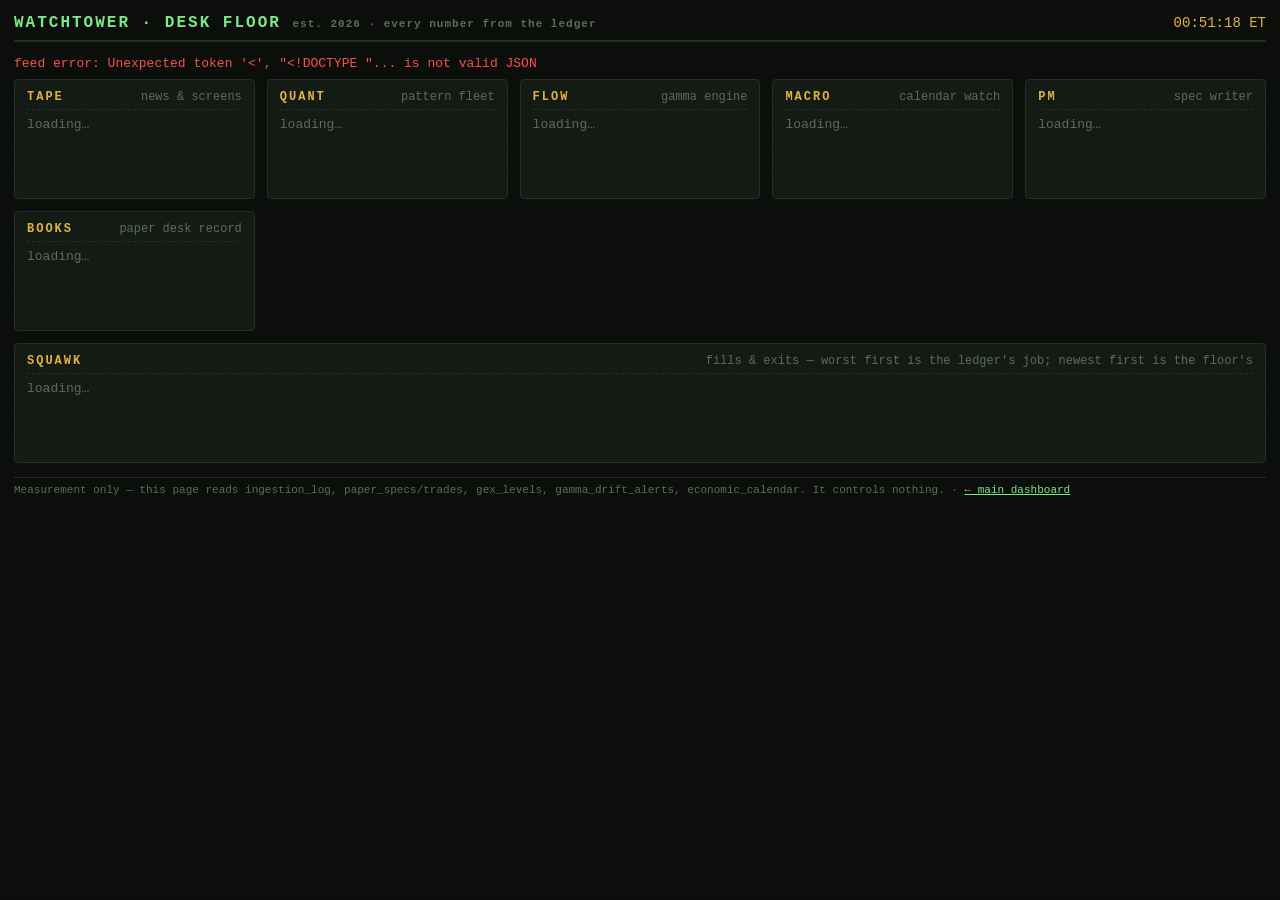
==== dashboard/static/desk.html @ dab3fbc3 "The Desk Floor: a trading-floor view of the system's real jobs Eric wanted the aesthetic layer. /das" ====
<!DOCTYPE html>
<html><head><meta charset="utf-8">
<meta name="viewport" content="width=device-width, initial-scale=1">
<title>Watchtower · Desk Floor</title>
<style>
  :root { --bg:#0d0f0d; --panel:#141a14; --edge:#233023; --grn:#7ee787;
          --amb:#e3b341; --red:#f85149; --dim:#5a6e5a; --txt:#c9d8c9; }
  * { box-sizing:border-box; margin:0; padding:0; }
  body { background:var(--bg); color:var(--txt);
         font-family:'Courier New', monospace; font-size:13px; padding:14px;
         background-image: repeating-linear-gradient(0deg,
           rgba(0,0,0,.12) 0 1px, transparent 1px 3px); }
  header { display:flex; justify-content:space-between; align-items:baseline;
           border-bottom:2px solid var(--edge); padding-bottom:8px; margin-bottom:14px; }
  h1 { font-size:16px; color:var(--grn); letter-spacing:2px; }
  h1 .sub { color:var(--dim); font-size:11px; letter-spacing:1px; }
  #clock { color:var(--amb); font-size:14px; }
  .floor { display:grid; grid-template-columns:repeat(auto-fit,minmax(240px,1fr));
           gap:12px; }
  .seat { background:var(--panel); border:1px solid var(--edge);
          border-radius:4px; padding:10px 12px; min-height:120px; }
  .seat h2 { font-size:12px; color:var(--amb); letter-spacing:2px;
             border-bottom:1px dashed var(--edge); padding-bottom:5px;
             margin-bottom:7px; display:flex; justify-content:space-between; }
  .seat h2 .who { color:var(--dim); font-weight:normal; letter-spacing:0; }
  .row { display:flex; justify-content:space-between; margin:3px 0; }
  .k { color:var(--dim); }
  .v { color:var(--txt); } .g { color:var(--grn); } .r { color:var(--red); }
  .a { color:var(--amb); }
  .wide { grid-column: 1 / -1; }
  .squawk { max-height:230px; overflow-y:auto; }
  .sq { padding:3px 0; border-bottom:1px dotted var(--edge); }
  .stale { color:var(--red); }
  .blink { animation: bl 1.2s steps(2) infinite; }
  @keyframes bl { to { opacity:.25; } }
  footer { margin-top:14px; color:var(--dim); font-size:11px;
           border-top:1px solid var(--edge); padding-top:6px; }
  #err { color:var(--red); margin:8px 0; }
  a { color:var(--grn); }
</style></head><body>

<header>
  <h1>WATCHTOWER · DESK FLOOR <span class="sub">est. 2026 · every number from the ledger</span></h1>
  <div id="clock">--:--:-- ET</div>
</header>
<div id="err"></div>
<div class="floor">
  <div class="seat"><h2>TAPE <span class="who">news &amp; screens</span></h2><div id="seat-tape"><span class="k">loading…</span></div></div>
  <div class="seat"><h2>QUANT <span class="who">pattern fleet</span></h2><div id="seat-quant"><span class="k">loading…</span></div></div>
  <div class="seat"><h2>FLOW <span class="who">gamma engine</span></h2><div id="seat-flow"><span class="k">loading…</span></div></div>
  <div class="seat"><h2>MACRO <span class="who">calendar watch</span></h2><div id="seat-macro"><span class="k">loading…</span></div></div>
  <div class="seat"><h2>PM <span class="who">spec writer</span></h2><div id="seat-pm"><span class="k">loading…</span></div></div>
  <div class="seat"><h2>BOOKS <span class="who">paper desk record</span></h2><div id="seat-books"><span class="k">loading…</span></div></div>
  <div class="seat wide"><h2>SQUAWK <span class="who">fills &amp; exits — worst first is the ledger's job; newest first is the floor's</span></h2>
    <div class="squawk" id="squawk"><span class="k">loading…</span></div></div>
</div>
<footer>Measurement only — this page reads ingestion_log, paper_specs/trades, gex_levels, gamma_drift_alerts, economic_calendar. It controls nothing. · <a href="/dashboard">← main dashboard</a></footer>

<script>
function ago(iso){ if(!iso) return '—';
  const s=(Date.now()-new Date(iso).getTime())/1000;
  if(s<90) return Math.round(s)+'s ago';
  if(s<5400) return Math.round(s/60)+'m ago';
  if(s<172800) return (s/3600).toFixed(1)+'h ago';
  return Math.round(s/86400)+'d ago'; }
function esc(x){ return String(x).replace(/[&<>]/g,c=>({'&':'&amp;','<':'&lt;','>':'&gt;'}[c])); }
function jobRow(j){ if(!j) return '<div class="row"><span class="k">no run on record</span></div>';
  const ok=j.status==='completed'||j.status==='success'||j.status==='ok';
  return `<div class="row"><span class="k">${esc(j.job)}</span>`+
         `<span class="${ok?'g':'r'}">${esc(j.status||'?')}</span></div>`+
         `<div class="row"><span class="k">last run</span><span class="v">${ago(j.at)}</span></div>`+
         `<div class="row"><span class="k">records</span><span class="v">${j.n??'—'}</span></div>`; }
function pick(jobs, pats){ for(const p of pats){
  const j=jobs.find(x=>x.job&&x.job.toLowerCase().includes(p)); if(j) return j; } return null; }

async function refresh(){
  let d;
  try{ const r=await fetch('/api/deskfloor');
    if(r.status===401){ document.getElementById('err').innerHTML=
      'not logged in — open <a href="/dashboard">/dashboard</a> first, then come back.'; return; }
    d=await r.json(); if(d.error) throw new Error(d.error);
    document.getElementById('err').textContent='';
  }catch(e){ document.getElementById('err').textContent='feed error: '+e.message; return; }

  const jobs=d.jobs||[];
  document.getElementById('seat-tape').innerHTML =
    jobRow(pick(jobs,['news','intraday_screen','screen']));
  document.getElementById('seat-quant').innerHTML =
    jobRow(pick(jobs,['pattern','daily_scan','oscillator']));

  let flow='';
  for(const g of (d.gamma||[])){
    const slip=g.regime&&g.regime.toLowerCase().includes('slip');
    flow+=`<div class="row"><span class="k">${esc(g.ticker)}</span>`+
      `<span class="${slip?'r':'g'}">${esc(g.regime||'?')} ${g.gex>=0?'+':''}${g.gex.toFixed(1)}bn</span></div>`+
      `<div class="row"><span class="k">&nbsp;CW/flip/PW</span>`+
      `<span class="v">${g.cw||'—'} / ${g.flip?g.flip.toFixed(1):'—'} / ${g.pw||'—'}</span></div>`;
  }
  flow+=`<div class="row"><span class="k">drift today</span>`+
        `<span class="a">${d.drift.sent} sent · ${d.drift.suppressed} held</span></div>`;
  document.getElementById('seat-flow').innerHTML=flow||'<span class="k">no board</span>';

  let mac='';
  for(const m of (d.macro||[]))
    mac+=`<div class="row"><span class="k">${esc(m.date)}</span><span class="a">${esc(m.event)}</span></div>`;
  document.getElementById('seat-macro').innerHTML=mac||'<span class="k">no high-impact events ahead</span>';

  let pm='';
  for(const s of (d.specs_today||[]))
    pm+=`<div class="row"><span class="k">${esc(s.book)} ${esc(s.status)}</span><span class="v">${s.n}</span></div>`;
  document.getElementById('seat-pm').innerHTML =
    pm||'<div class="row"><span class="k">no specs today</span><span class="v">(weekend or pre-write)</span></div>';

  let bk='';
  for(const b of (d.books||[])){
    const losses=b.resolved-b.wins;
    bk+=`<div class="row"><span class="k">${esc(b.book)}</span>`+
      `<span class="${b.realized_r>=0?'g':'r'}">${b.realized_r>=0?'+':''}${b.realized_r}R</span></div>`+
      `<div class="row"><span class="k">&nbsp;${b.wins}-${losses} · ${b.open} open</span>`+
      `<span class="v">${b.fills_today} fill${b.fills_today===1?'':'s'} today</span></div>`;
  }
  document.getElementById('seat-books').innerHTML=bk||'<span class="k">no trades yet</span>';

  let sq='';
  for(const t of (d.squawk||[])){
    if(t.exited_at){
      sq+=`<div class="sq"><span class="k">${ago(t.exited_at)}</span> EXIT `+
        `<span class="a">${esc(t.ticker)}</span> <span class="k">${esc(t.book)}</span> `+
        `@ ${t.exit_px} <span class="k">${esc(t.exit_reason||'')}</span> `+
        `<span class="${(t.r??0)>=0?'g':'r'}">${t.r==null?'R n/a':(t.r>=0?'+':'')+t.r.toFixed(2)+'R'}</span></div>`;
    } else {
      sq+=`<div class="sq"><span class="k">${ago(t.entered_at)}</span> `+
        `<span class="blink g">FILL</span> <span class="a">${esc(t.ticker)}</span> `+
        `<span class="k">${esc(t.book)}</span> @ ${t.entry_px} <span class="k">working</span></div>`;
    }
  }
  document.getElementById('squawk').innerHTML=sq||'<span class="k">quiet tape — a quiet day recorded is evidence</span>';
}
function tick(){ document.getElementById('clock').textContent =
  new Date().toLocaleTimeString('en-US',{timeZone:'America/New_York',hour12:false})+' ET'; }
setInterval(tick,1000); tick();
refresh(); setInterval(refresh,60000);
</script>
</body></html>
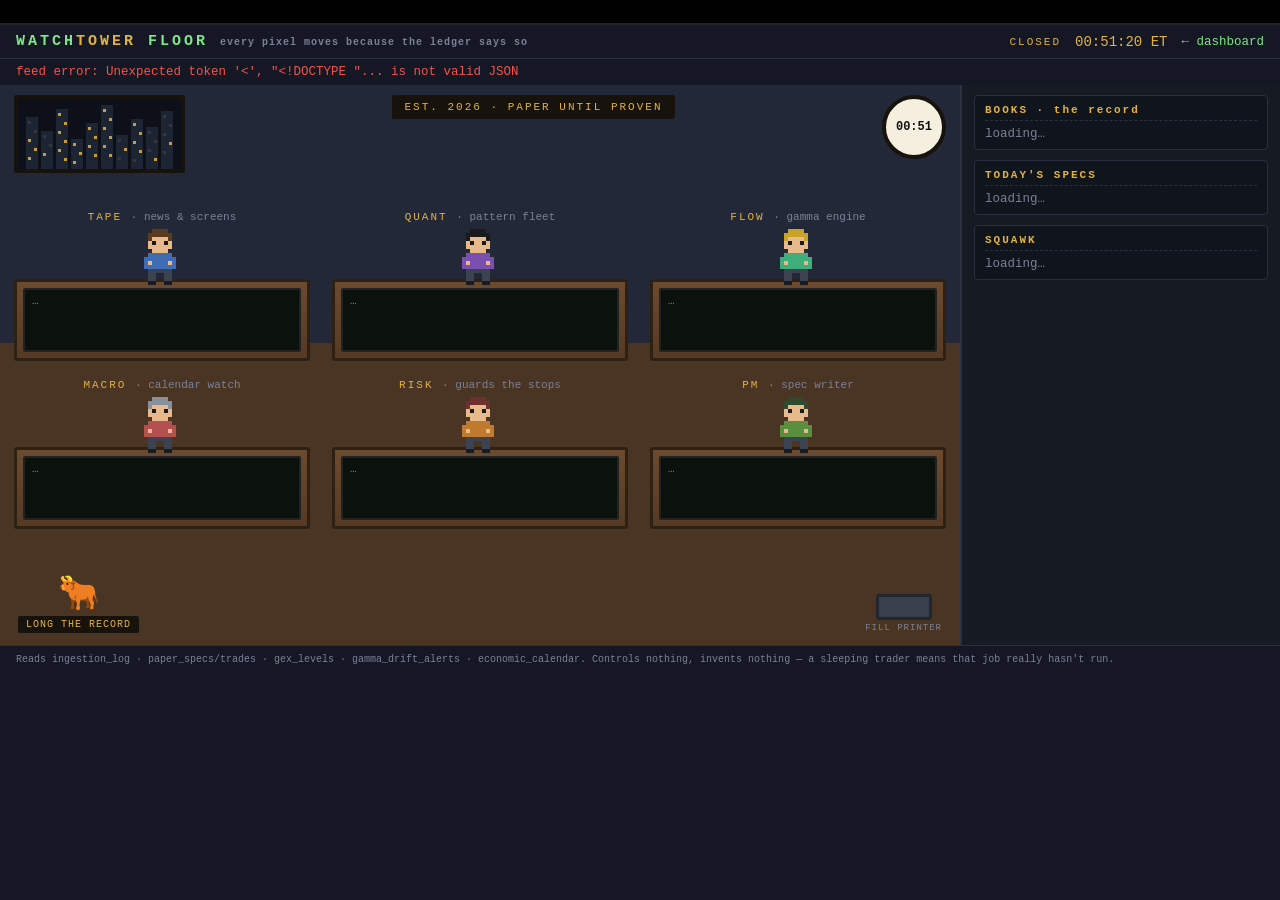
==== commit 4f5a23cd: "Desk Floor v2: the pixel office Sprite traders at six desks who animate ONLY when their real job ran" ====
--- a/dashboard/static/desk.html
+++ b/dashboard/static/desk.html
@@ -3,142 +3,339 @@
 <meta name="viewport" content="width=device-width, initial-scale=1">
 <title>Watchtower · Desk Floor</title>
 <style>
-  :root { --bg:#0d0f0d; --panel:#141a14; --edge:#233023; --grn:#7ee787;
-          --amb:#e3b341; --red:#f85149; --dim:#5a6e5a; --txt:#c9d8c9; }
+  :root { --wood:#4a3423; --wood2:#5b4130; --wall:#2b3140; --wall-n:#1a1e28;
+          --scr:#0b120b; --grn:#7ee787; --amb:#e3b341; --red:#f85149;
+          --dim:#7a8296; --txt:#d8dee9; --panel:#161a22; --edge:#2a3040; }
   * { box-sizing:border-box; margin:0; padding:0; }
-  body { background:var(--bg); color:var(--txt);
-         font-family:'Courier New', monospace; font-size:13px; padding:14px;
-         background-image: repeating-linear-gradient(0deg,
-           rgba(0,0,0,.12) 0 1px, transparent 1px 3px); }
-  header { display:flex; justify-content:space-between; align-items:baseline;
-           border-bottom:2px solid var(--edge); padding-bottom:8px; margin-bottom:14px; }
-  h1 { font-size:16px; color:var(--grn); letter-spacing:2px; }
-  h1 .sub { color:var(--dim); font-size:11px; letter-spacing:1px; }
+  body { background:var(--wall-n); color:var(--txt);
+         font-family:'Courier New', monospace; font-size:12.5px;
+         transition: background 2s; overflow-x:hidden; }
+  body.day    { --wall:#39415a; --wall-n:#242a3a; }
+  body.dawn   { --wall:#4a3a4a; --wall-n:#2e2438; }
+  body.dusk   { --wall:#43304a; --wall-n:#291e30; }
+  body.night  { --wall:#232838; --wall-n:#151824; }
+
+  /* ── ticker tape ── */
+  .tape { background:#000; color:var(--grn); white-space:nowrap; overflow:hidden;
+          border-bottom:2px solid #222; font-size:13px; padding:4px 0; }
+  .tape .crawl { display:inline-block; padding-left:100%;
+                 animation: crawl 45s linear infinite; }
+  @keyframes crawl { to { transform:translateX(-100%);} }
+  .tape .up { color:var(--grn);} .tape .dn { color:var(--red);}
+  .tape .nm { color:var(--amb);}
+
+  header { display:flex; justify-content:space-between; align-items:center;
+           padding:8px 16px; background:var(--wall-n); border-bottom:1px solid var(--edge); }
+  h1 { font-size:15px; color:var(--grn); letter-spacing:3px; }
+  h1 .sub { color:var(--dim); font-size:10px; letter-spacing:1px; }
+  .hdr-r { display:flex; gap:14px; align-items:center; }
+  #session { color:var(--amb); font-size:11px; letter-spacing:2px; }
   #clock { color:var(--amb); font-size:14px; }
-  .floor { display:grid; grid-template-columns:repeat(auto-fit,minmax(240px,1fr));
-           gap:12px; }
-  .seat { background:var(--panel); border:1px solid var(--edge);
-          border-radius:4px; padding:10px 12px; min-height:120px; }
-  .seat h2 { font-size:12px; color:var(--amb); letter-spacing:2px;
-             border-bottom:1px dashed var(--edge); padding-bottom:5px;
-             margin-bottom:7px; display:flex; justify-content:space-between; }
-  .seat h2 .who { color:var(--dim); font-weight:normal; letter-spacing:0; }
-  .row { display:flex; justify-content:space-between; margin:3px 0; }
-  .k { color:var(--dim); }
-  .v { color:var(--txt); } .g { color:var(--grn); } .r { color:var(--red); }
+  a { color:var(--grn); text-decoration:none; }
+
+  .layout { display:flex; gap:0; align-items:stretch; }
+  /* ── the office ── */
+  .office { flex:1; background:linear-gradient(var(--wall) 0 46%, var(--wood) 46% 100%);
+            min-height:560px; padding:10px 14px 20px; position:relative; }
+  .wallrow { display:flex; justify-content:space-between; align-items:flex-start;
+             height:110px; }
+  .skyline { display:flex; align-items:flex-end; gap:3px; height:78px;
+             background:#0d1018; padding:6px 8px 0; border:4px solid #17130c;
+             border-radius:2px; }
+  .bld { width:12px; background:#1d2433; position:relative; }
+  .bld i { position:absolute; width:3px; height:3px; background:var(--amb);
+           opacity:.85; }
+  .wallclock { background:#f5efe0; color:#111; border:4px solid #17130c;
+               border-radius:50%; width:64px; height:64px; display:flex;
+               align-items:center; justify-content:center; font-weight:bold;
+               font-size:12px; }
+  .banner { background:#17130c; color:var(--amb); padding:6px 12px;
+            border-radius:2px; letter-spacing:2px; font-size:11px; }
+
+  .desks { display:grid; grid-template-columns:repeat(3, 1fr); gap:18px 22px;
+           margin-top:6px; }
+  .unit { text-align:center; }
+  .who { font-size:11px; letter-spacing:2px; color:var(--amb); margin-bottom:2px; }
+  .who .role { color:var(--dim); letter-spacing:0; }
+  .sprite { height:60px; display:flex; justify-content:center; align-items:flex-end; }
+  .px { width:4px; height:4px; }
+  .active .px { animation: hop 0.8s steps(2) infinite; }
+  @keyframes hop { 50% { transform:translateY(-3px);} }
+  .zz { position:relative; }
+  .zz::after { content:'z Z'; position:absolute; margin-left:6px; margin-top:-46px;
+               color:var(--dim); font-size:10px; animation: bl 2.4s steps(2) infinite; }
+  @keyframes bl { 50% { opacity:.2; } }
+  .desktop { background:linear-gradient(#6b4a2f,#553a24); border:3px solid #2e2013;
+             border-radius:3px; padding:6px; margin-top:-6px; }
+  .monitor { background:var(--scr); border:2px solid #222; border-radius:2px;
+             padding:5px 7px; text-align:left; min-height:64px; font-size:11px; }
+  .monitor .row { display:flex; justify-content:space-between; margin:2px 0; }
+  .k { color:var(--dim); } .g { color:var(--grn); } .r { color:var(--red); }
   .a { color:var(--amb); }
-  .wide { grid-column: 1 / -1; }
-  .squawk { max-height:230px; overflow-y:auto; }
-  .sq { padding:3px 0; border-bottom:1px dotted var(--edge); }
-  .stale { color:var(--red); }
+
+  /* bull pedestal */
+  .shrine { position:absolute; left:18px; bottom:12px; text-align:center; }
+  .bull { font-size:34px; filter: sepia(1) saturate(4) hue-rotate(-15deg) brightness(1.15);
+          display:inline-block; }
+  .shrine.winning .bull { animation: shine 2.2s ease-in-out infinite; }
+  @keyframes shine { 50% { filter: sepia(1) saturate(6) hue-rotate(-20deg) brightness(1.5);
+                           transform:translateY(-2px);} }
+  .plaque { background:#17130c; color:var(--amb); font-size:10px; padding:3px 8px;
+            border-radius:2px; margin-top:2px; letter-spacing:1px; }
+
+  /* printer */
+  .printer { position:absolute; right:18px; bottom:12px; text-align:center; }
+  .printer .box { width:56px; height:26px; background:#3a3f4d; border:3px solid #22262f;
+                  border-radius:3px; margin:0 auto; position:relative; }
+  .printer .paper { position:absolute; left:10px; top:-16px; width:32px; height:16px;
+                    background:#f5efe0; color:#111; font-size:8px; overflow:hidden;
+                    text-align:center; display:none; }
+  .printer.printing .paper { display:block; animation: feed 2.5s ease-out infinite; }
+  @keyframes feed { from { height:2px; top:-2px; } to { height:16px; top:-16px; } }
+  .printer .lbl { color:var(--dim); font-size:9px; margin-top:3px; letter-spacing:1px; }
+
+  /* ── right rail ── */
+  .rail { width:320px; background:var(--panel); border-left:2px solid var(--edge);
+          padding:10px 12px; display:flex; flex-direction:column; gap:10px; }
+  .card { background:#10141c; border:1px solid var(--edge); border-radius:4px; padding:8px 10px; }
+  .card h2 { font-size:11px; letter-spacing:2px; color:var(--amb);
+             border-bottom:1px dashed var(--edge); padding-bottom:4px; margin-bottom:6px; }
+  .card .row { display:flex; justify-content:space-between; margin:3px 0; font-size:11.5px; }
+  .squawk { max-height:300px; overflow-y:auto; }
+  .sq { padding:3px 0; border-bottom:1px dotted var(--edge); font-size:11px; }
   .blink { animation: bl 1.2s steps(2) infinite; }
-  @keyframes bl { to { opacity:.25; } }
-  footer { margin-top:14px; color:var(--dim); font-size:11px;
-           border-top:1px solid var(--edge); padding-top:6px; }
-  #err { color:var(--red); margin:8px 0; }
-  a { color:var(--grn); }
-</style></head><body>
-
+  #err { color:var(--red); padding:6px 16px; }
+  footer { color:var(--dim); font-size:10px; padding:8px 16px;
+           border-top:1px solid var(--edge); }
+  @media (max-width: 900px){ .layout { flex-direction:column; } .rail { width:100%; } }
+</style></head><body class="night">
+
+<div class="tape"><div class="crawl" id="tape">WATCHTOWER DESK FLOOR · loading the boards…</div></div>
 <header>
-  <h1>WATCHTOWER · DESK FLOOR <span class="sub">est. 2026 · every number from the ledger</span></h1>
-  <div id="clock">--:--:-- ET</div>
+  <h1>WATCH<span style="color:var(--amb)">TOWER</span> FLOOR <span class="sub">every pixel moves because the ledger says so</span></h1>
+  <div class="hdr-r"><span id="session">—</span><span id="clock">--:--:-- ET</span>
+  <a href="/dashboard">← dashboard</a></div>
 </header>
 <div id="err"></div>
-<div class="floor">
-  <div class="seat"><h2>TAPE <span class="who">news &amp; screens</span></h2><div id="seat-tape"><span class="k">loading…</span></div></div>
-  <div class="seat"><h2>QUANT <span class="who">pattern fleet</span></h2><div id="seat-quant"><span class="k">loading…</span></div></div>
-  <div class="seat"><h2>FLOW <span class="who">gamma engine</span></h2><div id="seat-flow"><span class="k">loading…</span></div></div>
-  <div class="seat"><h2>MACRO <span class="who">calendar watch</span></h2><div id="seat-macro"><span class="k">loading…</span></div></div>
-  <div class="seat"><h2>PM <span class="who">spec writer</span></h2><div id="seat-pm"><span class="k">loading…</span></div></div>
-  <div class="seat"><h2>BOOKS <span class="who">paper desk record</span></h2><div id="seat-books"><span class="k">loading…</span></div></div>
-  <div class="seat wide"><h2>SQUAWK <span class="who">fills &amp; exits — worst first is the ledger's job; newest first is the floor's</span></h2>
-    <div class="squawk" id="squawk"><span class="k">loading…</span></div></div>
+
+<div class="layout">
+  <div class="office">
+    <div class="wallrow">
+      <div class="skyline" id="skyline"></div>
+      <div class="banner">EST. 2026 · PAPER UNTIL PROVEN</div>
+      <div class="wallclock" id="wallclock">--:--</div>
+    </div>
+    <div class="desks" id="desks"></div>
+    <div class="shrine" id="shrine">
+      <div class="bull">🐂</div>
+      <div class="plaque" id="plaque">LONG THE RECORD</div>
+    </div>
+    <div class="printer" id="printer">
+      <div class="box"><div class="paper" id="paper">FILL</div></div>
+      <div class="lbl">FILL PRINTER</div>
+    </div>
+  </div>
+
+  <div class="rail">
+    <div class="card"><h2>BOOKS · the record</h2><div id="books"><span class="k">loading…</span></div></div>
+    <div class="card"><h2>TODAY'S SPECS</h2><div id="specs"><span class="k">loading…</span></div></div>
+    <div class="card"><h2>SQUAWK</h2><div class="squawk" id="squawk"><span class="k">loading…</span></div></div>
+  </div>
 </div>
-<footer>Measurement only — this page reads ingestion_log, paper_specs/trades, gex_levels, gamma_drift_alerts, economic_calendar. It controls nothing. · <a href="/dashboard">← main dashboard</a></footer>
+<footer>Reads ingestion_log · paper_specs/trades · gex_levels · gamma_drift_alerts · economic_calendar. Controls nothing, invents nothing — a sleeping trader means that job really hasn't run.</footer>
 
 <script>
-function ago(iso){ if(!iso) return '—';
-  const s=(Date.now()-new Date(iso).getTime())/1000;
-  if(s<90) return Math.round(s)+'s ago';
-  if(s<5400) return Math.round(s/60)+'m ago';
-  if(s<172800) return (s/3600).toFixed(1)+'h ago';
-  return Math.round(s/86400)+'d ago'; }
+/* ── pixel sprite: built from a char map, palette per seat ── */
+const SPRITE = [
+  "..hhhh..",
+  ".hhhhhh.",
+  ".hssssh.",
+  ".sesses.",
+  ".ssssss.",
+  "..ssss..",
+  ".bbbbbb.",
+  "bbbbbbbb",
+  "babbbbab",
+  "bbbbbbbb",
+  ".pppppp.",
+  ".pp..pp.",
+  ".pp..pp.",
+  ".dd..dd."
+];
+function sprite(hair, shirt){
+  const pal = { h:hair, s:'#e8b98a', e:'#1a1a1a', b:shirt, a:'#e8b98a',
+                p:'#3b4252', d:'#191a1e' };
+  const shadows=[];
+  SPRITE.forEach((row,y)=>{ [...row].forEach((ch,x)=>{
+    if(pal[ch]) shadows.push(`${x*4}px ${y*4}px 0 0 ${pal[ch]}`); });});
+  const d=document.createElement('div');
+  d.className='px';
+  d.style.boxShadow=shadows.join(',');
+  d.style.marginRight='32px'; d.style.marginBottom='52px';
+  return d;
+}
+const SEATS = [
+  {id:'tape',  name:'TAPE',  role:'news & screens',  hair:'#5b3a1e', shirt:'#3f6db4', jobs:['news','intraday_screen','screen'], fresh:30},
+  {id:'quant', name:'QUANT', role:'pattern fleet',   hair:'#1a1a1a', shirt:'#7a4fb0', jobs:['pattern','daily_scan','oscillator'], fresh:120},
+  {id:'flow',  name:'FLOW',  role:'gamma engine',    hair:'#c9a227', shirt:'#3fae7a', jobs:['gex'], fresh:45},
+  {id:'macro', name:'MACRO', role:'calendar watch',  hair:'#8a8f9c', shirt:'#b45050', jobs:['calendar','econ'], fresh:1600},
+  {id:'risk',  name:'RISK',  role:'guards the stops',hair:'#6e2f2f', shirt:'#c07a2e', jobs:['short','vix'], fresh:1600},
+  {id:'pm',    name:'PM',    role:'spec writer',     hair:'#2f4a2f', shirt:'#5a8f3f', jobs:['spec','paper'], fresh:1600},
+];
+
+function buildDesks(){
+  const wrap=document.getElementById('desks');
+  for(const s of SEATS){
+    const u=document.createElement('div'); u.className='unit'; u.id='u-'+s.id;
+    u.innerHTML=`<div class="who">${s.name} <span class="role">· ${s.role}</span></div>`;
+    const sp=document.createElement('div'); sp.className='sprite'; sp.id='sp-'+s.id;
+    sp.appendChild(sprite(s.hair, s.shirt)); u.appendChild(sp);
+    const dt=document.createElement('div'); dt.className='desktop';
+    dt.innerHTML=`<div class="monitor" id="m-${s.id}"><span class="k">…</span></div>`;
+    u.appendChild(dt); wrap.appendChild(u);
+  }
+  const sky=document.getElementById('skyline');
+  const hs=[52,38,60,30,46,64,34,50,42,58];
+  hs.forEach(h=>{ const b=document.createElement('div'); b.className='bld';
+    b.style.height=h+'px';
+    for(let i=0;i<Math.floor(h/10);i++){ const w=document.createElement('i');
+      w.style.left=(2+(i%2)*6)+'px'; w.style.top=(4+i*9)+'px';
+      if(Math.random()<0.35) w.style.opacity=0.12; b.appendChild(w);} sky.appendChild(b); });
+}
+
+function ago(iso){ if(!iso) return null;
+  return (Date.now()-new Date(iso).getTime())/60000; }  // minutes
+function agoTxt(iso){ const m=ago(iso); if(m==null) return '—';
+  if(m<2) return 'now'; if(m<90) return Math.round(m)+'m ago';
+  if(m<2880) return (m/60).toFixed(1)+'h ago'; return Math.round(m/1440)+'d ago'; }
 function esc(x){ return String(x).replace(/[&<>]/g,c=>({'&':'&amp;','<':'&lt;','>':'&gt;'}[c])); }
-function jobRow(j){ if(!j) return '<div class="row"><span class="k">no run on record</span></div>';
-  const ok=j.status==='completed'||j.status==='success'||j.status==='ok';
-  return `<div class="row"><span class="k">${esc(j.job)}</span>`+
-         `<span class="${ok?'g':'r'}">${esc(j.status||'?')}</span></div>`+
-         `<div class="row"><span class="k">last run</span><span class="v">${ago(j.at)}</span></div>`+
-         `<div class="row"><span class="k">records</span><span class="v">${j.n??'—'}</span></div>`; }
-function pick(jobs, pats){ for(const p of pats){
-  const j=jobs.find(x=>x.job&&x.job.toLowerCase().includes(p)); if(j) return j; } return null; }
+
+function setSeat(id, activeMins, lastIso, html){
+  const sp=document.getElementById('sp-'+id);
+  const m=ago(lastIso);
+  sp.classList.remove('active','zz');
+  if(m!=null && m<=activeMins) sp.classList.add('active');
+  else if(m==null || m>360) sp.classList.add('zz');
+  document.getElementById('m-'+id).innerHTML=html;
+}
 
 async function refresh(){
   let d;
   try{ const r=await fetch('/api/deskfloor');
     if(r.status===401){ document.getElementById('err').innerHTML=
-      'not logged in — open <a href="/dashboard">/dashboard</a> first, then come back.'; return; }
+      'not logged in — open <a href="/dashboard">/dashboard</a> first.'; return; }
     d=await r.json(); if(d.error) throw new Error(d.error);
     document.getElementById('err').textContent='';
   }catch(e){ document.getElementById('err').textContent='feed error: '+e.message; return; }
 
   const jobs=d.jobs||[];
-  document.getElementById('seat-tape').innerHTML =
-    jobRow(pick(jobs,['news','intraday_screen','screen']));
-  document.getElementById('seat-quant').innerHTML =
-    jobRow(pick(jobs,['pattern','daily_scan','oscillator']));
-
-  let flow='';
-  for(const g of (d.gamma||[])){
-    const slip=g.regime&&g.regime.toLowerCase().includes('slip');
-    flow+=`<div class="row"><span class="k">${esc(g.ticker)}</span>`+
-      `<span class="${slip?'r':'g'}">${esc(g.regime||'?')} ${g.gex>=0?'+':''}${g.gex.toFixed(1)}bn</span></div>`+
-      `<div class="row"><span class="k">&nbsp;CW/flip/PW</span>`+
-      `<span class="v">${g.cw||'—'} / ${g.flip?g.flip.toFixed(1):'—'} / ${g.pw||'—'}</span></div>`;
-  }
-  flow+=`<div class="row"><span class="k">drift today</span>`+
-        `<span class="a">${d.drift.sent} sent · ${d.drift.suppressed} held</span></div>`;
-  document.getElementById('seat-flow').innerHTML=flow||'<span class="k">no board</span>';
-
-  let mac='';
-  for(const m of (d.macro||[]))
-    mac+=`<div class="row"><span class="k">${esc(m.date)}</span><span class="a">${esc(m.event)}</span></div>`;
-  document.getElementById('seat-macro').innerHTML=mac||'<span class="k">no high-impact events ahead</span>';
-
-  let pm='';
-  for(const s of (d.specs_today||[]))
-    pm+=`<div class="row"><span class="k">${esc(s.book)} ${esc(s.status)}</span><span class="v">${s.n}</span></div>`;
-  document.getElementById('seat-pm').innerHTML =
-    pm||'<div class="row"><span class="k">no specs today</span><span class="v">(weekend or pre-write)</span></div>';
-
-  let bk='';
+  const pick=pats=>{ for(const p of pats){
+    const j=jobs.find(x=>x.job&&x.job.toLowerCase().includes(p)); if(j) return j;} return null; };
+
+  for(const s of SEATS){
+    const j=pick(s.jobs);
+    let html='';
+    if(s.id==='flow'){
+      for(const g of (d.gamma||[])){
+        const slip=(g.regime||'').toLowerCase().includes('slip');
+        html+=`<div class="row"><span class="k">${esc(g.ticker)}</span>`+
+              `<span class="${slip?'r':'g'}">${esc(g.regime||'?')} ${g.gex>=0?'+':''}${g.gex.toFixed(1)}bn</span></div>`;
+      }
+      html+=`<div class="row"><span class="k">drift</span><span class="a">${d.drift.sent} sent · ${d.drift.suppressed} held</span></div>`;
+    } else if(s.id==='macro'){
+      for(const m of (d.macro||[]).slice(0,3))
+        html+=`<div class="row"><span class="k">${esc(m.date.slice(5))}</span><span class="a">${esc(m.event).slice(0,16)}</span></div>`;
+      if(!(d.macro||[]).length) html='<span class="k">no high-impact ahead</span>';
+    } else if(s.id==='pm'){
+      const sp=(d.specs_today||[]);
+      if(sp.length) for(const x of sp)
+        html+=`<div class="row"><span class="k">${esc(x.book)} ${esc(x.status)}</span><span>${x.n}</span></div>`;
+      else html='<div class="row"><span class="k">no specs today</span></div>';
+    } else if(s.id==='risk'){
+      const open=(d.books||[]).reduce((a,b)=>a+b.open,0);
+      html=`<div class="row"><span class="k">open positions</span><span>${open}</span></div>`+
+           `<div class="row"><span class="k">index shorts</span><span class="r">none graded</span></div>`+
+           (j?`<div class="row"><span class="k">${esc(j.job)}</span><span class="k">${agoTxt(j.at)}</span></div>`:'');
+    } else {
+      html=j?`<div class="row"><span class="k">${esc(j.job).slice(0,16)}</span><span class="${(j.status||'').startsWith('comp')||j.status==='success'?'g':'r'}">${esc(j.status)}</span></div>`+
+             `<div class="row"><span class="k">ran</span><span>${agoTxt(j.at)}</span></div>`+
+             `<div class="row"><span class="k">records</span><span>${j.n??'—'}</span></div>`
+            :'<span class="k">no run on record</span>';
+    }
+    setSeat(s.id, s.fresh, (s.id==='pm'&&(d.specs_today||[]).length)?new Date().toISOString():(j?j.at:null), html);
+  }
+
+  // BOOKS + bull
+  let bk=''; let best=null;
   for(const b of (d.books||[])){
-    const losses=b.resolved-b.wins;
+    if(!best || b.realized_r>best.realized_r) best=b;
     bk+=`<div class="row"><span class="k">${esc(b.book)}</span>`+
-      `<span class="${b.realized_r>=0?'g':'r'}">${b.realized_r>=0?'+':''}${b.realized_r}R</span></div>`+
-      `<div class="row"><span class="k">&nbsp;${b.wins}-${losses} · ${b.open} open</span>`+
-      `<span class="v">${b.fills_today} fill${b.fills_today===1?'':'s'} today</span></div>`;
-  }
-  document.getElementById('seat-books').innerHTML=bk||'<span class="k">no trades yet</span>';
-
-  let sq='';
+        `<span class="${b.realized_r>=0?'g':'r'}">${b.realized_r>=0?'+':''}${b.realized_r}R · ${b.wins}-${b.resolved-b.wins} · ${b.open} open</span></div>`;
+  }
+  document.getElementById('books').innerHTML=bk||'<span class="k">no trades yet</span>';
+  const shrine=document.getElementById('shrine');
+  if(best){ document.getElementById('plaque').textContent=
+      `${best.book.toUpperCase()} ${best.realized_r>=0?'+':''}${best.realized_r}R`;
+    shrine.classList.toggle('winning', best.realized_r>0); }
+
+  let sp='';
+  for(const x of (d.specs_today||[]))
+    sp+=`<div class="row"><span class="k">${esc(x.book)} ${esc(x.status)}</span><span>${x.n}</span></div>`;
+  document.getElementById('specs').innerHTML=sp||
+    '<span class="k">none yet — zero is data (weekend or pre-write)</span>';
+
+  // SQUAWK + printer
+  let sq=''; let printing=false;
   for(const t of (d.squawk||[])){
     if(t.exited_at){
-      sq+=`<div class="sq"><span class="k">${ago(t.exited_at)}</span> EXIT `+
-        `<span class="a">${esc(t.ticker)}</span> <span class="k">${esc(t.book)}</span> `+
-        `@ ${t.exit_px} <span class="k">${esc(t.exit_reason||'')}</span> `+
-        `<span class="${(t.r??0)>=0?'g':'r'}">${t.r==null?'R n/a':(t.r>=0?'+':'')+t.r.toFixed(2)+'R'}</span></div>`;
+      sq+=`<div class="sq"><span class="k">${agoTxt(t.exited_at)}</span> EXIT `+
+          `<span class="a">${esc(t.ticker)}</span> <span class="k">${esc(t.book)} ${esc(t.exit_reason||'')}</span> `+
+          `<span class="${(t.r??0)>=0?'g':'r'}">${t.r==null?'R n/a':(t.r>=0?'+':'')+t.r.toFixed(2)+'R'}</span></div>`;
     } else {
-      sq+=`<div class="sq"><span class="k">${ago(t.entered_at)}</span> `+
-        `<span class="blink g">FILL</span> <span class="a">${esc(t.ticker)}</span> `+
-        `<span class="k">${esc(t.book)}</span> @ ${t.entry_px} <span class="k">working</span></div>`;
+      if(ago(t.entered_at)<10) printing=true;
+      sq+=`<div class="sq"><span class="k">${agoTxt(t.entered_at)}</span> `+
+          `<span class="blink g">FILL</span> <span class="a">${esc(t.ticker)}</span> `+
+          `<span class="k">${esc(t.book)}</span> @ ${t.entry_px}</div>`;
     }
   }
-  document.getElementById('squawk').innerHTML=sq||'<span class="k">quiet tape — a quiet day recorded is evidence</span>';
-}
-function tick(){ document.getElementById('clock').textContent =
-  new Date().toLocaleTimeString('en-US',{timeZone:'America/New_York',hour12:false})+' ET'; }
-setInterval(tick,1000); tick();
+  document.getElementById('squawk').innerHTML=sq||
+    '<span class="k">quiet tape — a quiet day recorded is evidence</span>';
+  document.getElementById('printer').classList.toggle('printing', printing);
+
+  // ticker tape from real boards + record
+  let items=[];
+  for(const g of (d.gamma||[]))
+    items.push(`<span class="nm">${esc(g.ticker)}</span> ${g.spot?g.spot.toFixed(2):'—'} `+
+      `<span class="${(g.regime||'').includes('slip')?'dn':'up'}">${esc(g.regime||'')}</span> `+
+      `CW ${g.cw||'—'} · FLIP ${g.flip?g.flip.toFixed(1):'—'} · PW ${g.pw||'—'}`);
+  for(const b of (d.books||[]))
+    items.push(`<span class="nm">${esc(b.book).toUpperCase()}</span> `+
+      `<span class="${b.realized_r>=0?'up':'dn'}">${b.realized_r>=0?'+':''}${b.realized_r}R</span> (${b.wins}-${b.resolved-b.wins})`);
+  items.push(`<span class="nm">DRIFT</span> ${d.drift.sent} sent / ${d.drift.suppressed} held`);
+  document.getElementById('tape').innerHTML =
+    items.join(' &nbsp;·&nbsp; ')+' &nbsp;·&nbsp; ';
+}
+
+function tick(){
+  const now=new Date();
+  const et=new Intl.DateTimeFormat('en-US',{timeZone:'America/New_York',
+    hour12:false,hour:'2-digit',minute:'2-digit',second:'2-digit',weekday:'short'}).formatToParts(now);
+  const get=t=>et.find(p=>p.type===t).value;
+  const hh=+get('hour'), mm=get('minute'), wd=get('weekday');
+  document.getElementById('clock').textContent=`${get('hour')}:${mm}:${get('second')} ET`;
+  document.getElementById('wallclock').textContent=`${get('hour')}:${mm}`;
+  const wknd=(wd==='Sat'||wd==='Sun');
+  let cls='night', lbl='CLOSED';
+  if(!wknd){
+    if(hh>=7&&hh<9)  {cls='dawn'; lbl='PRE-MARKET';}
+    else if(hh===9)  {cls=(+mm>=30)?'day':'dawn'; lbl=(+mm>=30)?'RTH · LIVE':'PRE-MARKET';}
+    else if(hh>=10&&hh<16){cls='day'; lbl='RTH · LIVE';}
+    else if(hh>=16&&hh<20){cls='dusk'; lbl='AFTER HOURS';}
+  }
+  document.body.className=cls;
+  document.getElementById('session').textContent=lbl;
+}
+buildDesks(); setInterval(tick,1000); tick();
 refresh(); setInterval(refresh,60000);
 </script>
 </body></html>
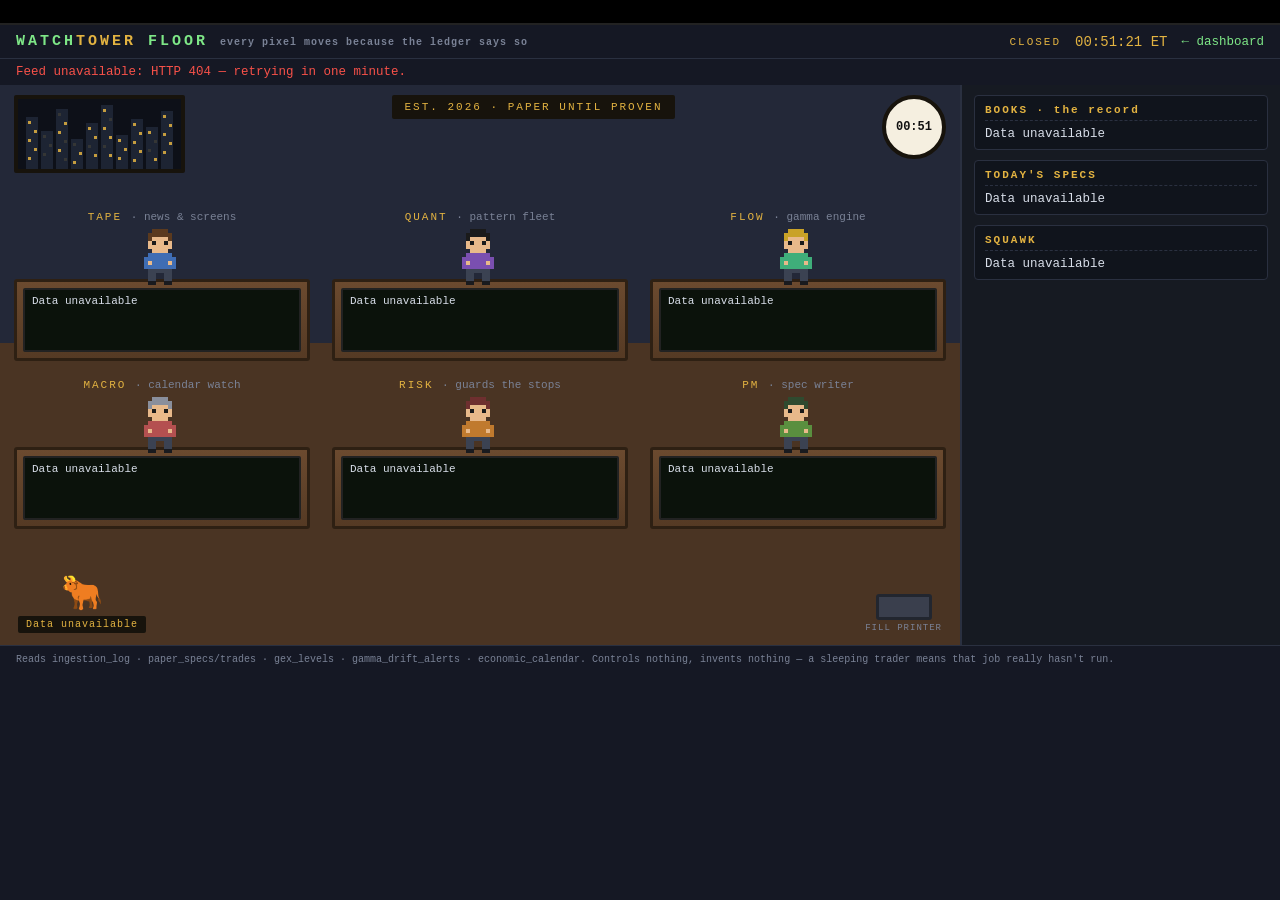
==== commit 4b659a7d: "Report closing-bar holes and recover desk feed after session loss" ====
--- a/dashboard/static/desk.html
+++ b/dashboard/static/desk.html
@@ -219,14 +219,48 @@
   document.getElementById('m-'+id).innerHTML=html;
 }
 
+let feedTimer = null;
+let refreshing = false;
+
+function clearFeed(){
+  // A lost feed must not leave old positions/prices looking current.
+  for(const id of ['tape','books','specs','squawk','plaque'])
+    document.getElementById(id).textContent='Data unavailable';
+  for(const s of SEATS){
+    document.getElementById('m-'+s.id).textContent='Data unavailable';
+    document.getElementById('sp-'+s.id).classList.remove('active','zz');
+  }
+  document.getElementById('shrine').classList.remove('winning');
+  document.getElementById('printer').classList.remove('printing');
+}
+
+function startFeed(){
+  if(feedTimer === null) feedTimer=setInterval(refresh,60000);
+  return refresh();
+}
+
 async function refresh(){
+  if(refreshing) return;
+  refreshing=true;
   let d;
   try{ const r=await fetch('/api/deskfloor');
-    if(r.status===401){ document.getElementById('err').innerHTML=
-      'not logged in — open <a href="/dashboard">/dashboard</a> first.'; return; }
+    if(r.status===401){
+      clearInterval(feedTimer); feedTimer=null;
+      clearFeed();
+      document.getElementById('err').innerHTML=
+        'Session unavailable. <a href="/dashboard" target="_blank" rel="noopener">Sign in</a>, '+
+        'then <button id="resume-feed">Resume updates</button>. Updates are paused.';
+      document.getElementById('resume-feed').onclick=startFeed;
+      return;
+    }
+    if(!r.ok) throw new Error('HTTP '+r.status);
     d=await r.json(); if(d.error) throw new Error(d.error);
     document.getElementById('err').textContent='';
-  }catch(e){ document.getElementById('err').textContent='feed error: '+e.message; return; }
+  }catch(e){
+    clearFeed();
+    document.getElementById('err').textContent='Feed unavailable: '+e.message+' — retrying in one minute.';
+    return;
+  }finally{ refreshing=false; }
 
   const jobs=d.jobs||[];
   const pick=pats=>{ for(const p of pats){
@@ -336,6 +370,6 @@
   document.getElementById('session').textContent=lbl;
 }
 buildDesks(); setInterval(tick,1000); tick();
-refresh(); setInterval(refresh,60000);
+startFeed();
 </script>
 </body></html>
